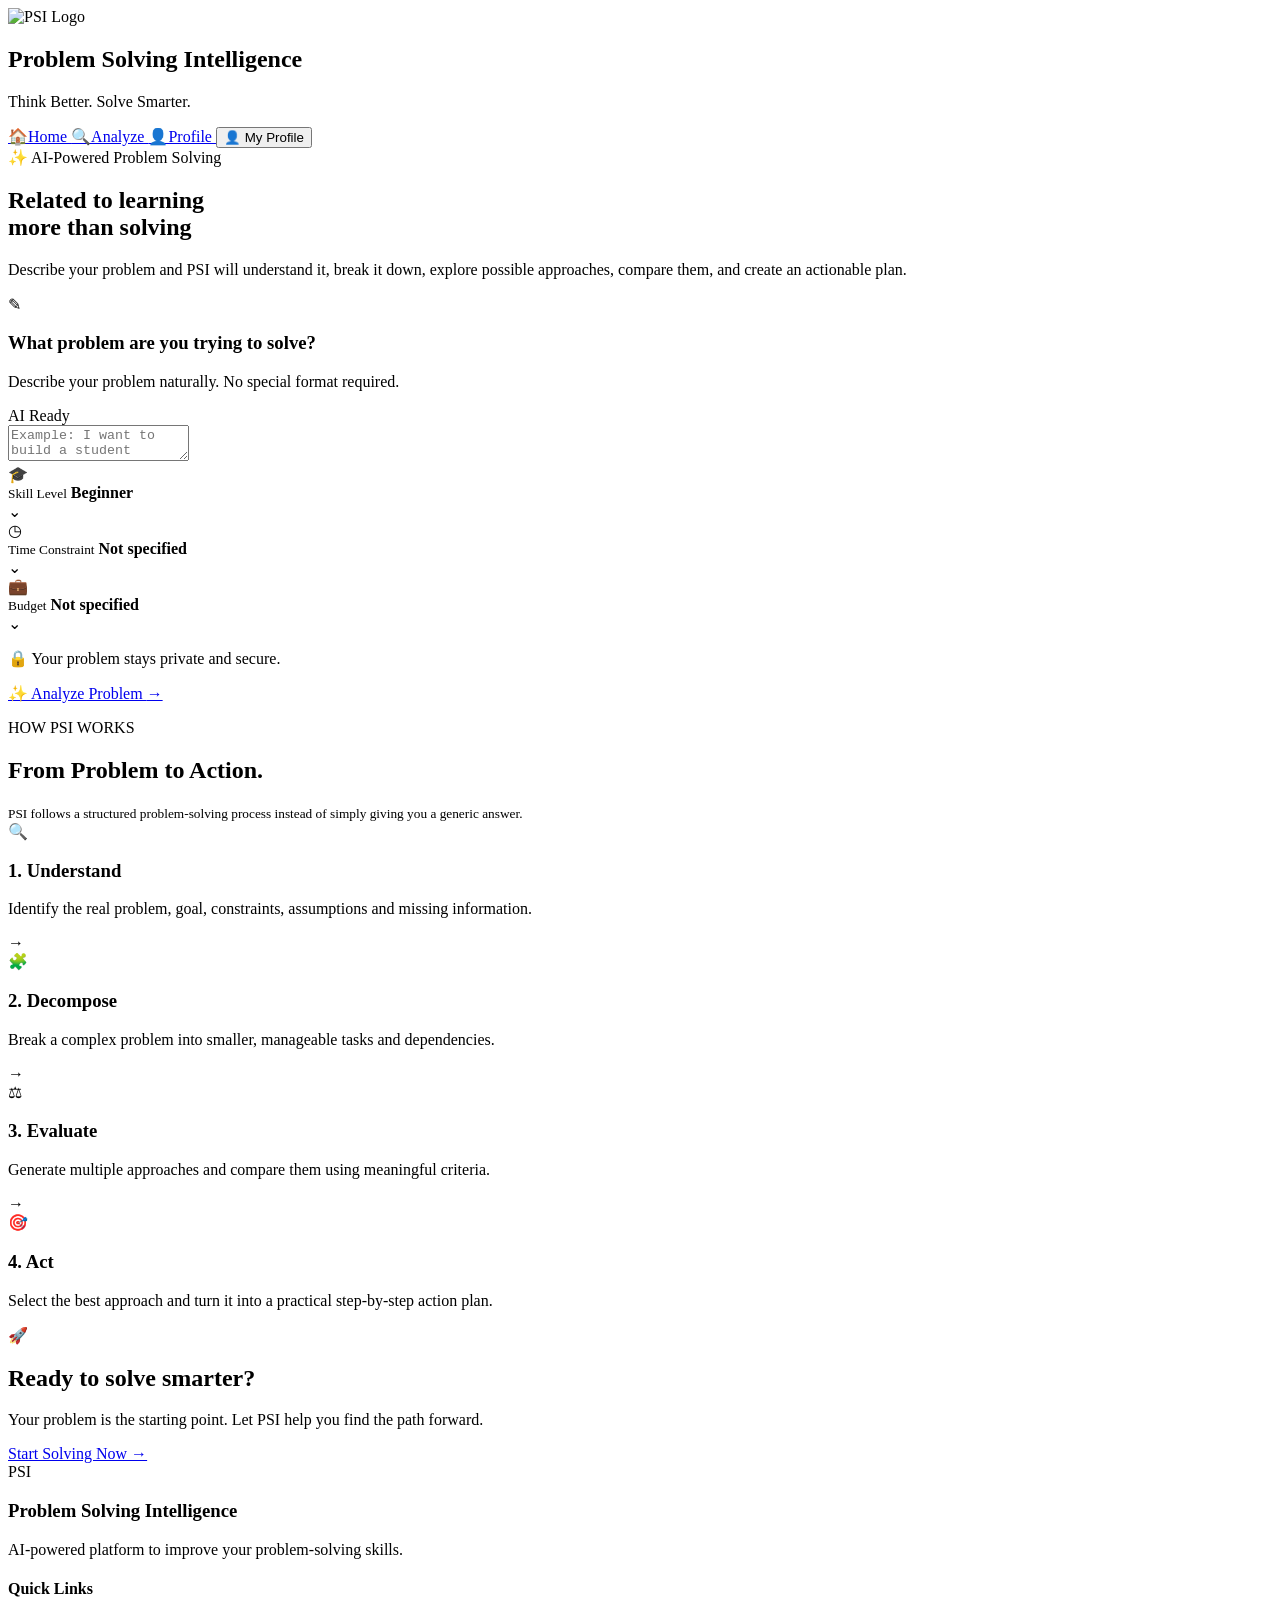
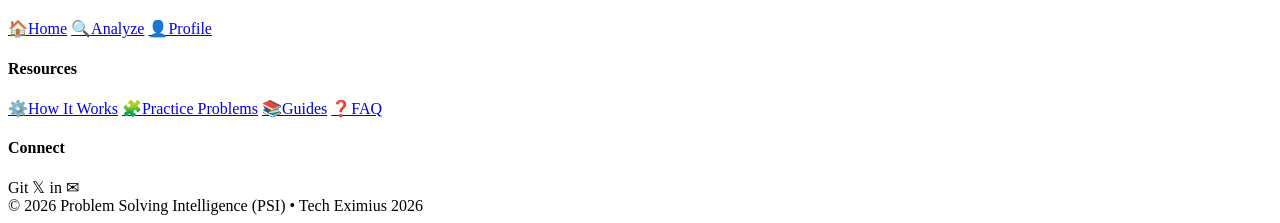
==== frontend/index.html @ 5d8f309d "Add frontend" ====
<!DOCTYPE html>
<html lang="en">

<head>
    <meta charset="UTF-8">
    <meta name="viewport" content="width=device-width, initial-scale=1.0">

    <title>Problem Solving Intelligence</title>

    <link rel="stylesheet" href="/static/css/style.css">
    <link rel="icon" type="image/png" href="/static/assets/icons/PSI-LOGO-MAIN.png">
</head>

<body>
    

    <!-- ================= NAVBAR ================= -->

    <header class="navbar">

        <div class="brand">

            <div class="logo">
            <img src="/static/assets/icons/PSI-LOGO-MAIN.png" alt="PSI Logo">
            </div>

            <div class="brand-text">
                <h2>Problem Solving Intelligence</h2>
                <p>Think Better. Solve Smarter.</p>
            </div>

        </div>


        <nav class="nav-links">

            <a href="/" class="active">
                🏠Home
            </a>

            <a href="/analyze">
                🔍Analyze
            </a>

            <a href="/profile">
                👤Profile
            </a>

            <button class="profile-btn">
                👤 My Profile
            </button>

        </nav>

    </header>


    <!-- ================= HERO SECTION ================= -->

    <main>

        <section class="hero">

            <div class="hero-content">

                <div class="badge">
                    ✨ AI-Powered Problem Solving
                </div>

                <h1>
                    Related to learning 
                    <br>
                     more<span> than solving</span>
                </h1>

                <p class="hero-description">
                    Describe your problem and PSI will understand it,
                    break it down, explore possible approaches,
                    compare them, and create an actionable plan.
                </p>

            </div>


            <!-- Problem Input Card -->

            <div class="problem-card">

                <div class="problem-header">

                    <div class="problem-title">

                        <div class="problem-icon">
                            ✎
                        </div>

                        <div>
                            <h3>
                                What problem are you trying to solve?
                            </h3>

                            <p>
                                Describe your problem naturally.
                                No special format required.
                            </p>
                        </div>

                    </div>


                    <div class="ai-ready">
                        <span></span>
                        AI Ready
                    </div>

                </div>


                <textarea
                    placeholder="Example: I want to build a student attendance system for my college.
I have limited time and only know Python..."
                ></textarea>


                <!-- Options -->

                <div class="options">

                    <div class="option-box">

                        <div class="option-icon">
                            🎓
                        </div>

                        <div>
                            <small>Skill Level</small>
                            <strong>Beginner</strong>
                        </div>

                        <span class="arrow">⌄</span>

                    </div>


                    <div class="option-box">

                        <div class="option-icon">
                            ◷
                        </div>

                        <div>
                            <small>Time Constraint</small>
                            <strong>Not specified</strong>
                        </div>

                        <span class="arrow">⌄</span>

                    </div>


                    <div class="option-box">

                        <div class="option-icon">
                            💼
                        </div>

                        <div>
                            <small>Budget</small>
                            <strong>Not specified</strong>
                        </div>

                        <span class="arrow">⌄</span>

                    </div>

                </div>


                <!-- Bottom of Card -->

                <div class="problem-footer">

                    <p>
                        🔒 Your problem stays private and secure.
                    </p>

                    <a href="/analyze" class="analyze-btn">
                        ✨ Analyze Problem
                        <span>→</span>
                    </a>

                </div>

            </div>

        </section>


        <!-- ================= HOW PSI WORKS ================= -->

        <section class="how-it-works">

            <div class="section-heading">

                <p>HOW PSI WORKS</p>

                <h2>
                    From Problem to <span>Action.</span>
                </h2>

                <small>
                    PSI follows a structured problem-solving process
                    instead of simply giving you a generic answer.
                </small>

            </div>


            <div class="steps">

                <!-- Step 1 -->

                <div class="step-card">

                    <div class="step-icon purple">
                        🔍
                    </div>

                    <div>
                        <h3>1. Understand</h3>

                        <p>
                            Identify the real problem, goal,
                            constraints, assumptions and missing information.
                        </p>
                    </div>

                </div>


                <div class="arrow-line">
                    →
                </div>


                <!-- Step 2 -->

                <div class="step-card">

                    <div class="step-icon green">
                        🧩
                    </div>

                    <div>
                        <h3>2. Decompose</h3>

                        <p>
                            Break a complex problem into smaller,
                            manageable tasks and dependencies.
                        </p>
                    </div>

                </div>


                <div class="arrow-line">
                    →
                </div>


                <!-- Step 3 -->

                <div class="step-card">

                    <div class="step-icon yellow">
                        ⚖
                    </div>

                    <div>
                        <h3>3. Evaluate</h3>

                        <p>
                            Generate multiple approaches and compare
                            them using meaningful criteria.
                        </p>
                    </div>

                </div>


                <div class="arrow-line">
                    →
                </div>


                <!-- Step 4 -->

                <div class="step-card">

                    <div class="step-icon blue">
                        🎯
                    </div>

                    <div>
                        <h3>4. Act</h3>

                        <p>
                            Select the best approach and turn it into
                            a practical step-by-step action plan.
                        </p>
                    </div>

                </div>

            </div>

        </section>


        <!-- ================= CTA ================= -->

        <section class="cta">

            <div class="rocket">
                🚀
            </div>

            <div>

                <h2>
                    Ready to solve smarter?
                </h2>

                <p>
                    Your problem is the starting point.
                    Let PSI help you find the path forward.
                </p>

            </div>


            <a href="/analyze" class="cta-btn">
                Start Solving Now
                →
            </a>

        </section>

    </main>


    <!-- ================= FOOTER ================= -->

    <footer>

        <div class="footer-brand">

            <div class="footer-logo">
                PSI
            </div>

            <div>
                <h3>Problem Solving Intelligence</h3>

                <p>
                    AI-powered platform to improve your
                    problem-solving skills.
                </p>
            </div>

        </div>


        <div class="footer-links">

            <div>
                <h4>Quick Links</h4>

                <a href="/">🏠Home</a>
                <a href="/analyze">🔍Analyze</a>
                <a href="/profile">👤Profile</a>
            </div>


            <div>
                <h4>Resources</h4>

                <a href="#">⚙️How It Works</a>
                <a href="#">🧩Practice Problems</a>
                <a href="#">📚Guides</a>
                <a href="#">❓FAQ</a>
            </div>


            <div>
                <h4>Connect</h4>

                <div class="social-icons">
                    <span>Git</span>
                    <span>𝕏</span>
                    <span>in</span>
                    <span>✉</span>
                </div>
            </div>

        </div>


        <div class="copyright">

            © 2026 Problem Solving Intelligence (PSI)
            • Tech Eximius 2026

        </div>

    </footer>


    <!-- JavaScript -->

    <script src="/static/js/main.js"></script>

</body>

</html>
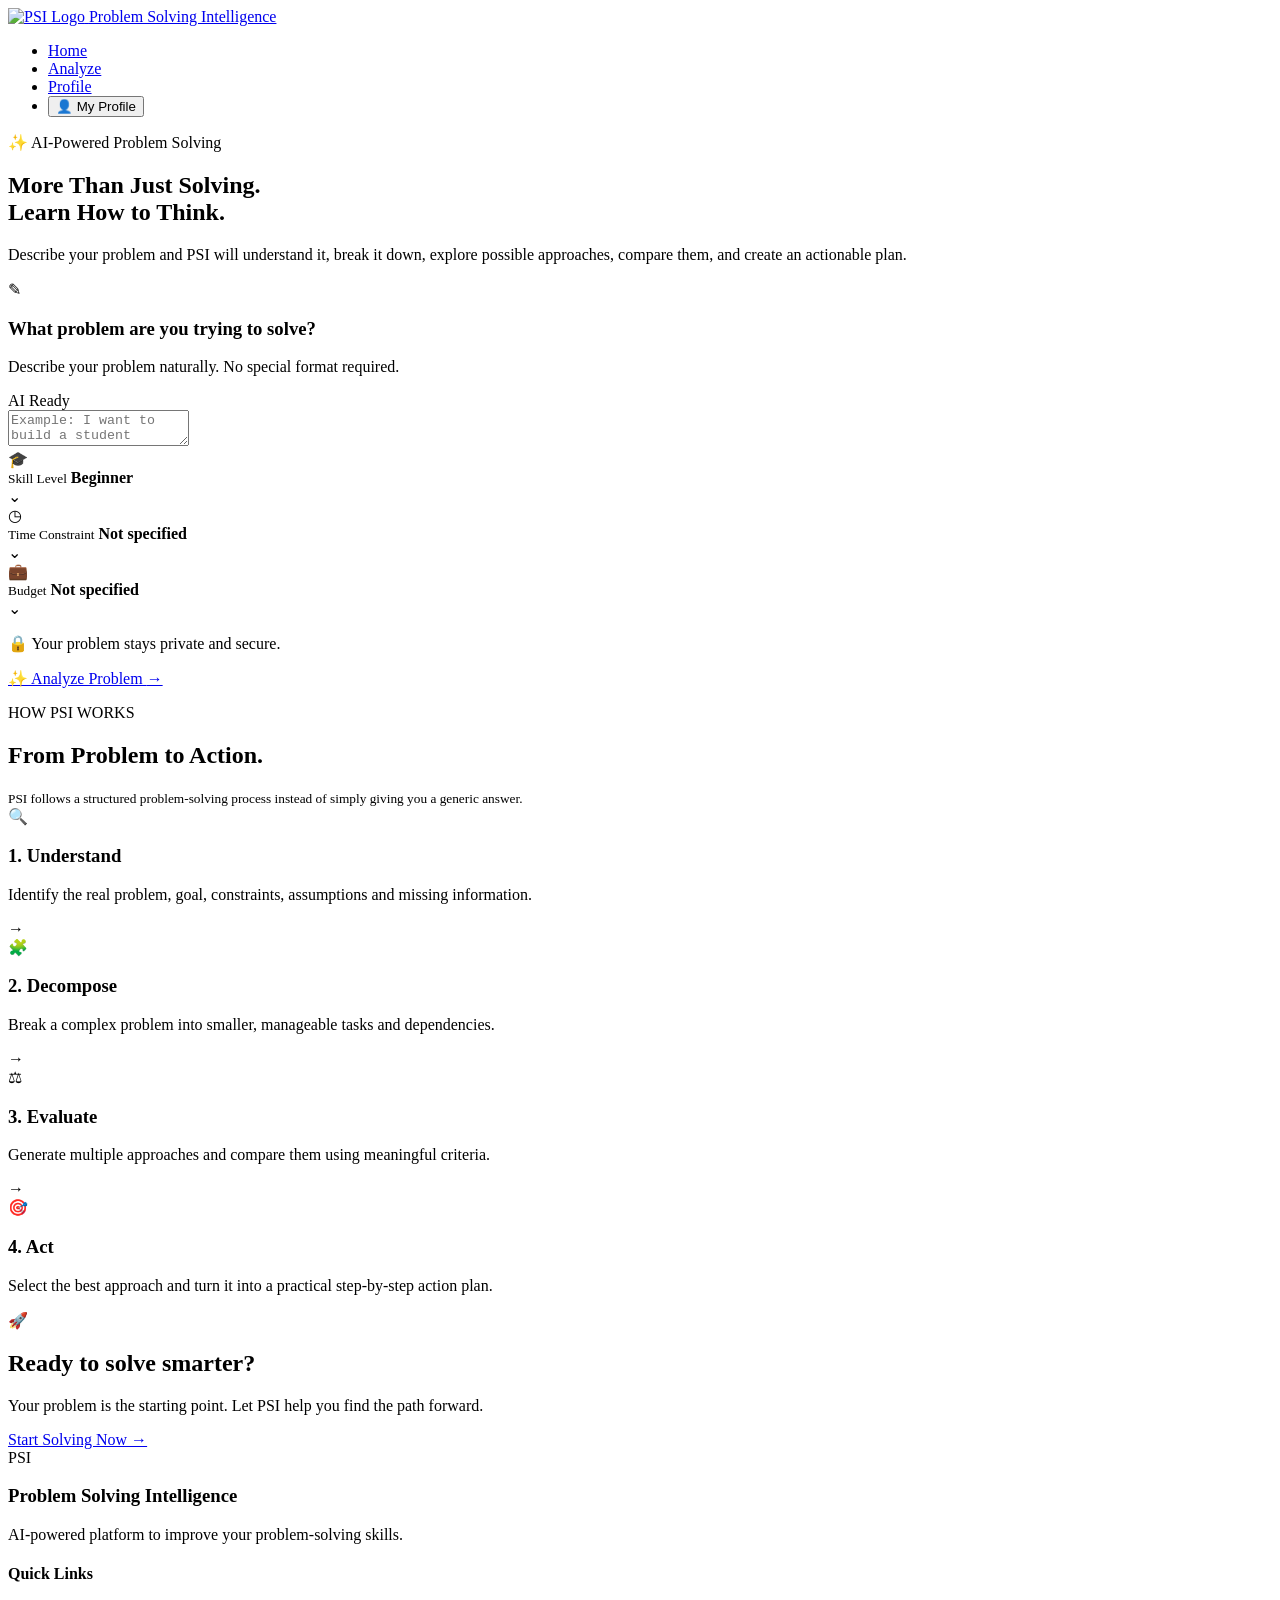
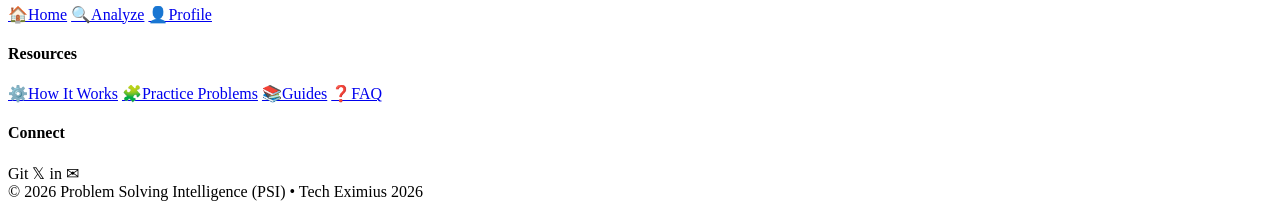
==== commit 150b49e7: "Fix and unify navbar" ====
--- a/frontend/index.html
+++ b/frontend/index.html
@@ -5,54 +5,69 @@
     <meta charset="UTF-8">
     <meta name="viewport" content="width=device-width, initial-scale=1.0">
 
-    <title>Problem Solving Intelligence</title>
+    <title>PSI — Problem Solving Intelligence</title>
 
     <link rel="stylesheet" href="/static/css/style.css">
-    <link rel="icon" type="image/png" href="/static/assets/icons/PSI-LOGO-MAIN.png">
+    <link rel="icon" type="image/png" href="/static/assets/icons/PSI-ICON.png">
 </head>
 
 <body>
-    
+
 
     <!-- ================= NAVBAR ================= -->
 
-    <header class="navbar">
-
-        <div class="brand">
-
+    <nav class="navbar">
+
+        <!-- <a href="/" class="brand">
             <div class="logo">
-            <img src="/static/assets/icons/PSI-LOGO-MAIN.png" alt="PSI Logo">
+                
             </div>
 
             <div class="brand-text">
-                <h2>Problem Solving Intelligence</h2>
-                <p>Think Better. Solve Smarter.</p>
-            </div>
-
+                <span>
+                    Problem Solving Intelligence
+                </span>
+            </div>
+        </a> -->
+        <a href="/" class="nav-left">
+            <img src="/static/assets/icons/PSI-LOGO-MAIN.png" alt="PSI Logo" class="logo">
+            <span>Problem Solving Intelligence</span>
+        </a>
+
+
+        <div class="nav-right">
+            <ul class="nav-opt">
+                <li>
+
+                    <a href="/" class="nav-links">
+                        Home
+                    </a>
+                </li>
+                <li>
+
+                    <a href="/analyze" class="nav-links">
+                        Analyze
+                    </a>
+                </li>
+                <li>
+
+
+                    <a href="/profile" class="nav-links">
+                        Profile
+                    </a>
+                </li>
+                <li>
+
+
+                    <button class="profile-btn">
+                        👤 My Profile
+                    </button>
+
+                </li>
+            </ul>
         </div>
 
-
-        <nav class="nav-links">
-
-            <a href="/" class="active">
-                🏠Home
-            </a>
-
-            <a href="/analyze">
-                🔍Analyze
-            </a>
-
-            <a href="/profile">
-                👤Profile
-            </a>
-
-            <button class="profile-btn">
-                👤 My Profile
-            </button>
-
-        </nav>
-
-    </header>
+    </nav>
 
 
     <!-- ================= HERO SECTION ================= -->
@@ -68,9 +83,8 @@
                 </div>
 
                 <h1>
-                    Related to learning 
-                    <br>
-                     more<span> than solving</span>
+                    More Than Just Solving.
+                    <BR>Learn How to <SPAN> Think.</SPAN>
                 </h1>
 
                 <p class="hero-description">
@@ -116,10 +130,8 @@
                 </div>
 
 
-                <textarea
-                    placeholder="Example: I want to build a student attendance system for my college.
-I have limited time and only know Python..."
-                ></textarea>
+                <textarea placeholder="Example: I want to build a student attendance system for my college.
+I have limited time and only know Python..."></textarea>
 
 
                 <!-- Options -->
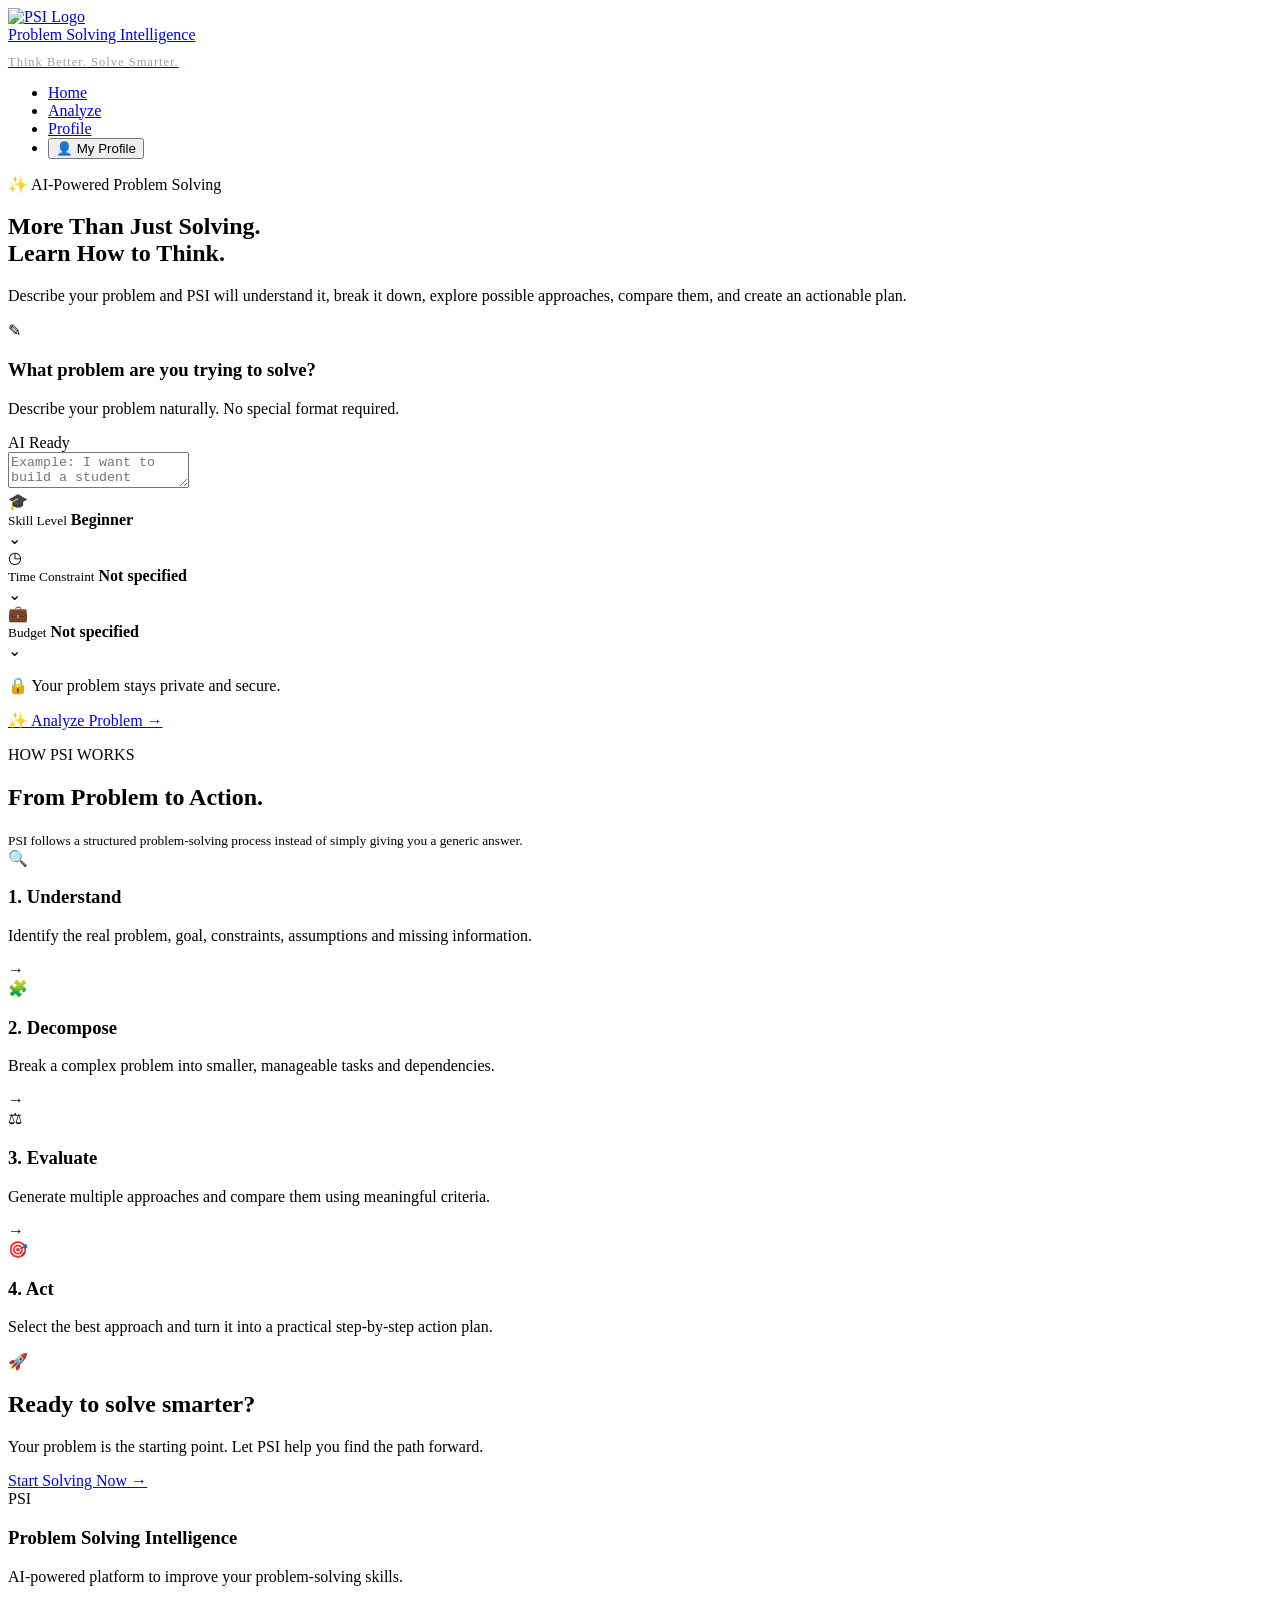
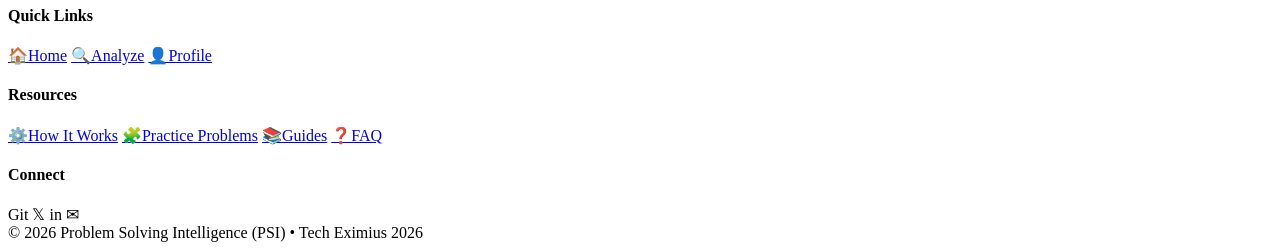
==== commit c10825bb: "refined Navbar" ====
--- a/frontend/index.html
+++ b/frontend/index.html
@@ -18,20 +18,14 @@
 
     <nav class="navbar">
 
-        <!-- <a href="/" class="brand">
-            <div class="logo">
-                
-            </div>
-
-            <div class="brand-text">
-                <span>
-                    Problem Solving Intelligence
-                </span>
-            </div>
-        </a> -->
         <a href="/" class="nav-left">
             <img src="/static/assets/icons/PSI-LOGO-MAIN.png" alt="PSI Logo" class="logo">
-            <span>Problem Solving Intelligence</span>
+            <div>
+                <span>Problem Solving Intelligence</span>
+                <p style="font-size: 12.5px;letter-spacing: 1px; font-weight: normal; line-height: 11px; color: rgb(159, 159, 159);">
+                    Think Better. Solve Smarter.
+                </p>
+            </div>
         </a>
 
 
@@ -39,7 +33,7 @@
             <ul class="nav-opt">
                 <li>
 
-                    <a href="/" class="nav-links">
+                    <a href="/" class="nav-links-active nav-links">
                         Home
                     </a>
                 </li>
@@ -68,6 +62,7 @@
         </div>
 
     </nav>
+    
 
 
     <!-- ================= HERO SECTION ================= -->
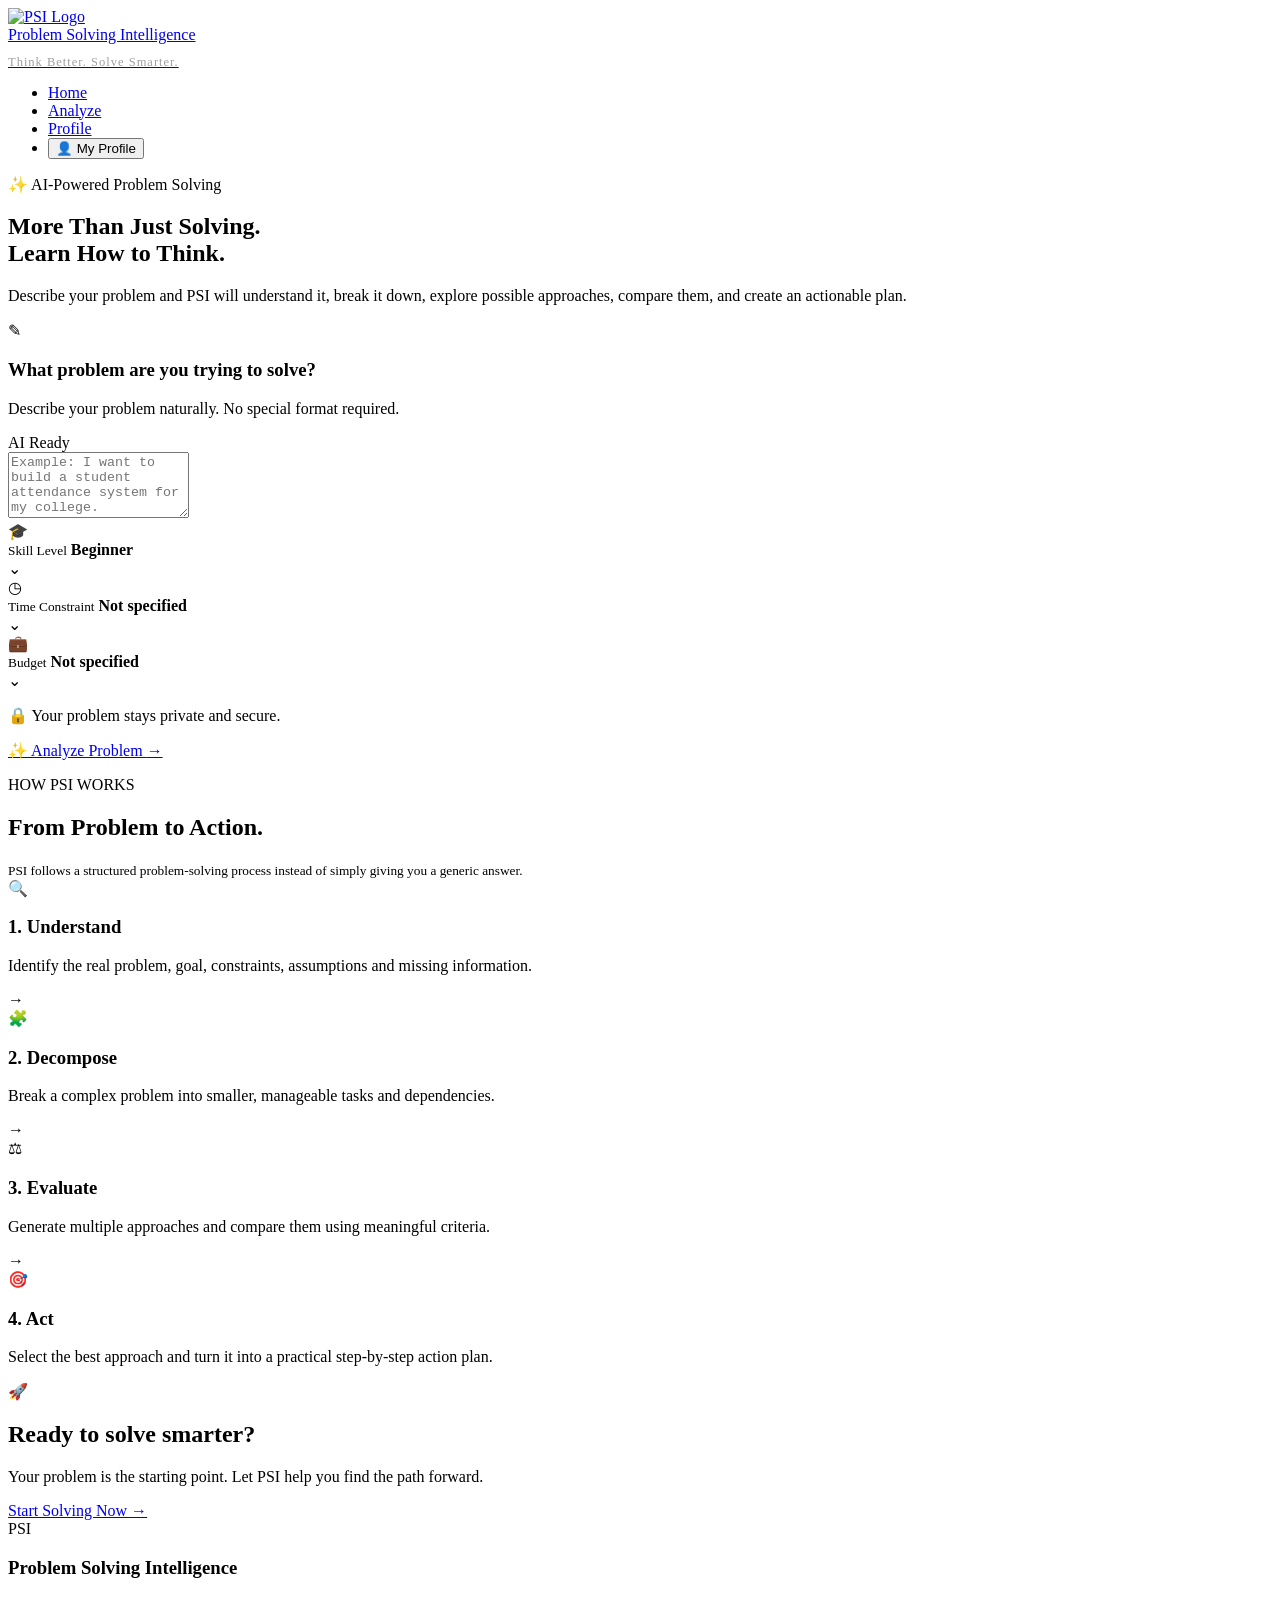
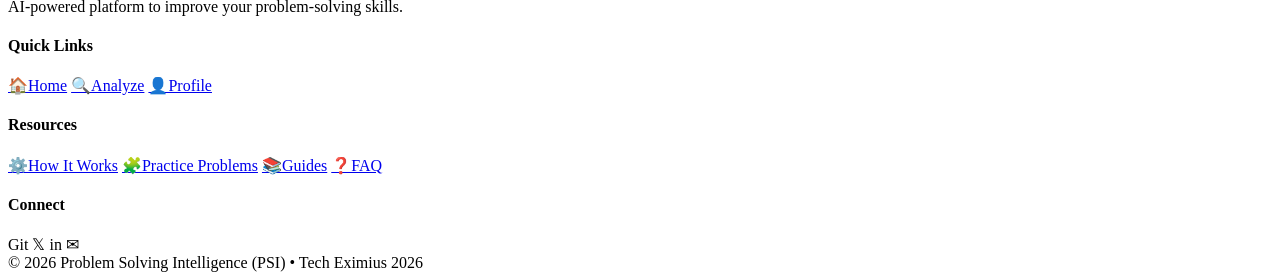
==== commit c6496bf0: "minor fixes - still working on it.." ====
--- a/frontend/index.html
+++ b/frontend/index.html
@@ -22,7 +22,8 @@
             <img src="/static/assets/icons/PSI-LOGO-MAIN.png" alt="PSI Logo" class="logo">
             <div>
                 <span>Problem Solving Intelligence</span>
-                <p style="font-size: 12.5px;letter-spacing: 1px; font-weight: normal; line-height: 11px; color: rgb(159, 159, 159);">
+                <p
+                    style="font-size: 12.5px;letter-spacing: 1px; font-weight: normal; line-height: 11px; color: rgb(159, 159, 159);">
                     Think Better. Solve Smarter.
                 </p>
             </div>
@@ -62,7 +63,7 @@
         </div>
 
     </nav>
-    
+
 
 
     <!-- ================= HERO SECTION ================= -->
@@ -126,7 +127,7 @@
 
 
                 <textarea placeholder="Example: I want to build a student attendance system for my college.
-I have limited time and only know Python..."></textarea>
+I have limited time and only know Python..." class="problem-input" rows="4"></textarea>
 
 
                 <!-- Options -->
@@ -376,7 +377,6 @@
             </div>
 
         </div>
-
 
         <div class="footer-links">
 
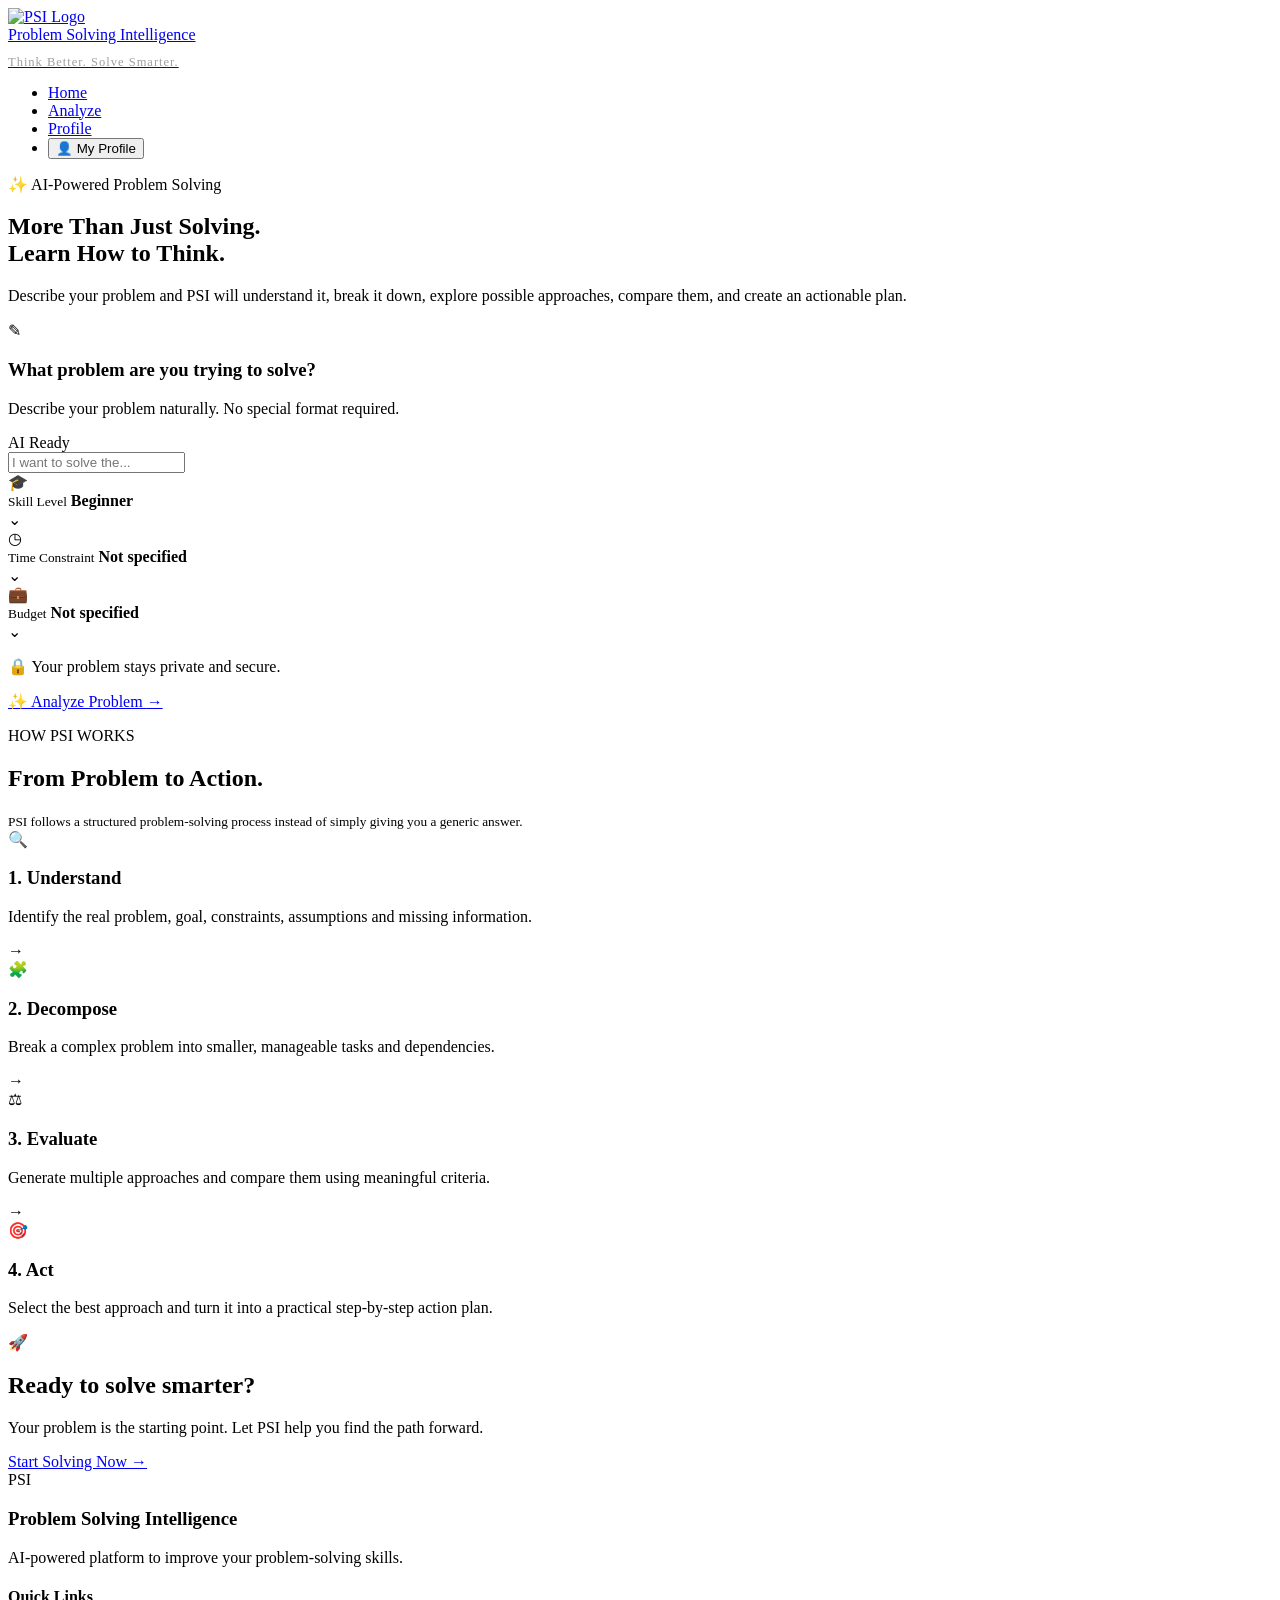
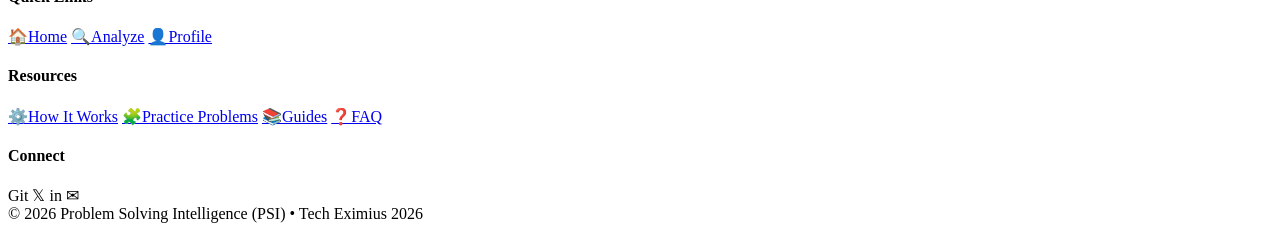
==== commit d9fe8848: "Modify Hero" ====
--- a/frontend/index.html
+++ b/frontend/index.html
@@ -8,6 +8,7 @@
     <title>PSI — Problem Solving Intelligence</title>
 
     <link rel="stylesheet" href="/static/css/style.css">
+     <!-- <link rel="stylesheet" href="/frontend/css/style.css"> -->
     <link rel="icon" type="image/png" href="/static/assets/icons/PSI-ICON.png">
 </head>
 
@@ -126,8 +127,9 @@
                 </div>
 
 
-                <textarea placeholder="Example: I want to build a student attendance system for my college.
-I have limited time and only know Python..." class="problem-input" rows="4"></textarea>
+                <!-- <input placeholder="Example: I want to build a student attendance system for my college. I have limited time and only know Python..." class="problem-input"></input> -->
+                <input 
+                type="text" class="promptInput" name="problem-input" id="prompt" placeholder="I want to solve the...">
 
 
                 <!-- Options -->
--- a/frontend/css/style.css
+++ b/frontend/css/style.css
@@ -0,0 +1,763 @@
+/* Main html formation */
+
+* {
+    margin: 0;
+    padding: 0;
+    box-sizing: border-box;
+}
+
+html {
+    scroll-behavior: smooth;
+    scrollbar-width: none;
+}
+
+body {
+    overflow-y: scroll;
+    
+    font-family: Arial, Helvetica, sans-serif;
+
+    background: #050914;
+
+    color: #ffffff;
+
+    line-height: 1.5;
+}
+
+body::-webkit-scrollbar {
+    display: none; /* Chrome, Edge, Safari */
+}
+
+ul {
+    list-style: none;
+    padding: 0;
+    margin: 0;
+}
+
+
+::selection {
+    background: #584cfb;
+    color: #010E1D;
+}
+
+
+/* -- # ----- NAVBAR --------------------------------------------- */
+
+.navbar {
+    height: 72px;
+    width: 100%;
+
+    padding: 18px 6%;
+
+    display: flex;
+    position: fixed;
+    justify-content: space-between;
+    align-items: center;
+    
+    background: rgba(8, 13, 29, 0.75);
+    backdrop-filter: blur(18px);
+    -webkit-backdrop-filter: blur(12px);
+    border-bottom: 1px solid rgba(139, 124, 255, 0.15);
+
+    z-index: 1000;
+
+}
+
+/* Navbar Parts  */
+
+.nav-left {
+    display: flex;
+    align-items: center;
+    gap: 0.5rem;
+    text-decoration: none;
+    color: #FCFCFC;
+
+    font-size: 1.25rem;
+    line-height: 1.75rem;
+    font-weight: 600;
+    letter-spacing: -0.025em;
+}
+
+.nav-right {
+    display: flex;
+    align-items: center;
+    gap: 2.25rem;
+}
+
+.nav-left:hover {
+    color: white;
+}
+
+.logo {
+    width: 46px;
+    height: 46px;
+    min-width: 48px;
+    overflow: hidden;
+    display: flex;
+    align-items: center;
+    justify-content: center;
+    object-fit: contain;
+    border-radius: 12px;
+    flex-shrink: 0;
+}
+
+/* Navigation links */
+
+.nav-opt {
+    display: flex;
+    gap: 3rem;
+    align-items: center;
+}
+
+.nav-links {
+    position: relative;
+
+    color: #aeb7cc;
+    text-decoration: none;
+
+    font-size: 14px;
+    font-weight: 600;
+
+    padding: 8px 4px;
+
+    transition: color 0.2s ease;
+}
+
+/* Gradient underline */
+.nav-links::after {
+    content: "";
+
+    position: absolute;
+    left: 50%;
+    bottom: 0;
+
+    width: 0;
+    height: 2px;
+
+    background: linear-gradient(
+        90deg,
+        #8b7cff,
+        #b999fe,
+        #7ceeff
+    );
+
+    border-radius: 10px;
+
+    transform: translateX(-50%);
+    transition: width 0.25s ease;
+}
+
+/* Hover */
+.nav-links:hover {
+    color: #ffffff;
+}
+
+.nav-links:hover::after {
+    width: 100%;
+}
+
+/* Active */
+.nav-links-active {
+    color: #ffffff;
+}
+
+.nav-links-active::after {
+    width: 100%;
+}
+
+/* Profile button */
+
+.profile-btn {
+    padding: 11px 20px;
+
+    background: transparent;
+
+    color: white;
+
+    border: 1px solid #28344e;
+
+    border-radius: 10px;
+
+    cursor: pointer;
+}
+
+.profile-btn:hover {
+    border-color: #6655ff;
+    background: #121832;
+}
+
+/* -- # ----- HERO SECTION --------------------------------------------- */
+
+.hero {
+    padding:80px;
+
+    min-height: 650px;
+
+    background:
+        radial-gradient(circle at 70% 20%,
+            rgba(80, 55, 255, 0.16),
+            transparent 35%),
+        #050914;
+}
+
+
+/* Hero content */
+
+.hero-content{
+    padding: 110px 0px 40px 0px;
+    /* max-width: 850px; */
+    margin: auto;
+    text-align: center;
+}
+
+
+/* Badge */
+
+.badge {
+    display: inline-block;
+    padding: 9px 18px;
+
+    border-radius: 30px;
+
+    background: rgba(103, 76, 255, 0.15);
+    color: #a78bfa;
+
+    font-size: 13px;
+    margin-bottom: 20px;
+}
+
+
+/* Main heading */
+
+.hero h1 {
+    font-size: 55px;
+    line-height: 1.15;
+    margin-bottom: 20px;
+}
+
+.hero h1 span {
+    background: linear-gradient(90deg,
+            #2f80ff,
+            #8b3dff);
+
+    -webkit-background-clip: text;
+
+    -webkit-text-fill-color: transparent;
+}
+
+
+/* Description */
+
+.hero-description {
+    max-width: 760px;
+    margin: auto;
+
+    color: #9da8bd;
+
+    font-size: 17px;
+}
+
+
+
+/* -- # ----- PROBLEM CARD --------------------------------------------- */
+
+.problem-input{
+    min-width: 45px;
+    color: red;
+}
+
+.problem-card {
+    max-width: 1050px;
+    margin: 45px auto 0;
+    padding: 25px;
+
+    background: #0b1222;
+    border: 1px solid #26324d;
+    border-radius: 15px;
+    box-shadow:
+        0 20px 60px rgba(0, 0, 0, 0.35);
+}
+
+
+/* Header */
+
+.problem-header {
+    display: flex;
+    justify-content: space-between;
+    align-items: center;
+    margin-bottom: 20px;
+}
+
+.problem-title {
+    display: flex;
+    gap: 15px;
+    align-items: center;
+}
+
+.problem-icon {
+    width: 42px;
+    height: 42px;
+    display: flex;
+    justify-content: center;
+    align-items: center;
+    border-radius: 10px;
+
+    background: rgba(112, 72, 255, 0.15);
+    color: #8b6cff;
+    font-size: 22px;
+}
+
+.problem-title h3 {
+    font-size: 16px;
+}
+
+.problem-title p {
+    color: #7e899f;
+
+    font-size: 13px;
+}
+
+
+/* AI Ready */
+
+.ai-ready {
+    padding: 8px 15px;
+    border-radius: 20px;
+    background: rgba(34, 197, 94, 0.08);
+    color: #55d987;
+    font-size: 12px;
+}
+
+.ai-ready span {
+    display: inline-block;
+    width: 7px;
+    height: 7px;
+    background: #22c55e;
+    border-radius: 50%;
+    margin-right: 5px;
+}
+
+
+/* Textarea */
+
+.promptInput {
+    width: 100%;
+    text-align: start;
+    /* min-height: 44px; */
+    /* max-height: 200px; */
+    min-height: 44px;
+    max-height: 200px;
+
+    /* resize: none; */
+    /* overflow-y: auto; */
+
+    padding: 12px 16px;
+    box-sizing: border-box;
+
+    font-family: monospace;
+    font-size: 16px;
+    line-height: 1.5;
+
+    caret-color: #8460f8;
+
+    /* border: 1px solid #ddd; */
+    border-radius: 8px;
+
+    outline: none;
+}
+
+input {
+    width: 100%;
+    resize: vertical;
+    padding: 18px;
+    background: #080e1b;
+    color: white;
+    border: 1px solid #293650;
+    outline: none;
+    font-size: 14px;
+}
+
+.promptInput:focus {
+    border-color: #765cff;
+}
+
+/* ==============================
+   OPTIONS
+================================ */
+
+.options {
+    display: grid;
+    grid-template-columns:
+        repeat(3, 1fr);
+    gap: 15px;
+    margin-top: 18px;
+}
+
+.option-box {
+    display: flex;
+    align-items: center;
+    gap: 12px;
+    padding: 15px;
+    border: 1px solid #293650;
+    border-radius: 10px;
+    background: #080e1b;
+}
+
+.option-icon {
+    font-size: 20px;
+}
+
+.option-box small {
+    display: block;
+    color: #778299;
+    font-size: 11px;
+}
+
+.option-box strong {
+    font-size: 13px;
+}
+
+.arrow {
+    margin-left: auto;
+    color: #8d97aa;
+}
+
+
+/* ==============================
+   PROBLEM FOOTER
+================================ */
+
+.problem-footer {
+    display: flex;
+    justify-content: space-between;
+    align-items: center;
+    margin-top: 20px;
+}
+
+.problem-footer p {
+    color: #778299;
+    font-size: 12px;
+}
+
+
+/* Analyze button */
+
+.analyze-btn {
+    display: inline-flex;
+    align-items: center;
+    gap: 20px;
+    padding: 13px 25px;
+    background:
+        linear-gradient(90deg,
+            #315cff,
+            #7b2cff);
+    color: white;
+    text-decoration: none;
+    border-radius: 9px;
+    font-weight: bold;
+    font-size: 14px;
+}
+
+
+/* ==============================
+   HOW IT WORKS
+================================ */
+
+.how-it-works {
+    padding: 80px 7%;
+    background: #070c18;
+}
+
+.section-heading {
+    text-align: center;
+    margin-bottom: 45px;
+}
+
+.section-heading>p {
+    color: #8b6cff;
+    font-size: 12px;
+    font-weight: bold;
+    letter-spacing: 2px;
+}
+
+.section-heading h2 {
+    font-size: 32px;
+    margin: 8px 0;
+}
+
+.section-heading h2 span {
+    color: #7164ff;
+}
+
+.section-heading small {
+    color: #7e899f;
+}
+
+
+/* Steps */
+
+.steps {
+    max-width: 1250px;
+    margin: auto;
+    display: flex;
+    align-items: center;
+    justify-content: center;
+    gap: 12px;
+}
+
+.step-card {
+    flex: 1;
+    min-height: 150px;
+    display: flex;
+    gap: 15px;
+    padding: 20px;
+    border: 1px solid #27334b;
+    border-radius: 12px;
+    background: #0b1221;
+}
+
+.step-icon {
+    min-width: 50px;
+    height: 50px;
+    display: flex;
+    align-items: center;
+    justify-content: center;
+    border-radius: 10px;
+    font-size: 23px;
+}
+
+.purple {
+    background: rgba(139, 92, 246, 0.15);
+}
+
+.green {
+    background: rgba(34, 197, 94, 0.12);
+}
+
+.yellow {
+    background: rgba(234, 179, 8, 0.12);
+}
+
+.blue {
+    background: rgba(59, 130, 246, 0.15);
+}
+
+.step-card h3 {
+    font-size: 14px;
+    margin-bottom: 8px;
+}
+
+.step-card p {
+    color: #7f8aa0;
+    font-size: 12px;
+}
+
+.arrow-line {
+    color: #645aff;
+    font-size: 24px;
+}
+
+
+/* ==============================
+   CTA
+================================ */
+
+.cta {
+    max-width: 1250px;
+    margin: 0 auto 60px;
+    padding: 25px 35px;
+    display: flex;
+    align-items: center;
+    gap: 25px;
+    border: 1px solid #4038a0;
+    border-radius: 12px;
+    background:
+        linear-gradient(100deg,
+            #21186d,
+            #16113f);
+}
+
+.rocket {
+    font-size: 45px;
+}
+
+.cta div:nth-child(2) {
+    flex: 1;
+}
+
+.cta h2 {
+    font-size: 21px;
+}
+
+.cta p {
+    color: #a3a9c1;
+    font-size: 13px;
+}
+
+.cta-btn {
+    padding: 13px 25px;
+    background:
+        linear-gradient(90deg,
+            #315cff,
+            #7b2cff);
+    color: white;
+    text-decoration: none;
+    border-radius: 8px;
+    font-size: 13px;
+    font-weight: bold;
+}
+
+
+/* ==============================
+   FOOTER
+================================ */
+
+footer {
+    padding: 45px 8% 20px;
+    background: #040711;
+    border-top: 1px solid #1c2740;
+}
+
+.footer-brand {
+    display: flex;
+    gap: 15px;
+    align-items: center;
+}
+
+.footer-logo {
+    width: 45px;
+    height: 45px;
+    display: flex;
+    align-items: center;
+    justify-content: center;
+    border-radius: 10px;
+    background: linear-gradient(135deg,
+            #315cff,
+            #7b2cff);
+    font-weight: bold;
+}
+
+.footer-brand h3 {
+    font-size: 15px;
+}
+
+.footer-brand p {
+    color: #707b92;
+    font-size: 12px;
+}
+
+.footer-links {
+    display: flex;
+    justify-content: flex-end;
+    gap: 100px;
+    margin-top: -40px;
+}
+
+.footer-links h4 {
+    margin-bottom: 10px;
+}
+
+.footer-links a {
+    display: block;
+    color: #7e899f;
+    text-decoration: none;
+    font-size: 13px;
+    margin-bottom: 5px;
+}
+
+.social-icons {
+    display: flex;
+    gap: 10px;
+}
+
+.social-icons span {
+    width: 35px;
+    height: 35px;
+    display: flex;
+    justify-content: center;
+    align-items: center;
+    border-radius: 50%;
+    background: #111a2d;
+    color: #b5bfd3;
+    font-size: 11px;
+}
+
+.copyright {
+    text-align: center;
+    margin-top: 40px;
+    padding-top: 20px;
+    border-top: 1px solid #182238;
+    color: #626d83;
+    font-size: 12px;
+}
+
+
+/* ==============================
+   RESPONSIVE
+================================ */
+
+@media (max-width: 900px) {
+
+    .nav-links {
+        gap: 15px;
+    }
+
+    .hero h1 {
+        font-size: 42px;
+    }
+
+    .options {
+        grid-template-columns: 1fr;
+    }
+
+    .steps {
+        flex-direction: column;
+    }
+
+    .arrow-line {
+        transform: rotate(90deg);
+    }
+
+    .step-card {
+        width: 100%;
+    }
+
+    .footer-links {
+        margin-top: 30px;
+        justify-content: flex-start;
+        gap: 50px;
+    }
+}
+
+
+@media (max-width: 600px) {
+
+    .navbar {
+        flex-direction: column;
+        gap: 20px;
+    }
+
+    .nav-links {
+        flex-wrap: wrap;
+        justify-content: center;
+    }
+
+    .hero {
+        padding: 50px 20px;
+    }
+
+    .hero h1 {
+        font-size: 35px;
+    }
+
+    .problem-footer {
+        flex-direction: column;
+        gap: 15px;
+        align-items: flex-start;
+    }
+
+    .cta {
+        margin: 30px 20px;
+        flex-direction: column;
+        align-items: flex-start;
+    }
+}
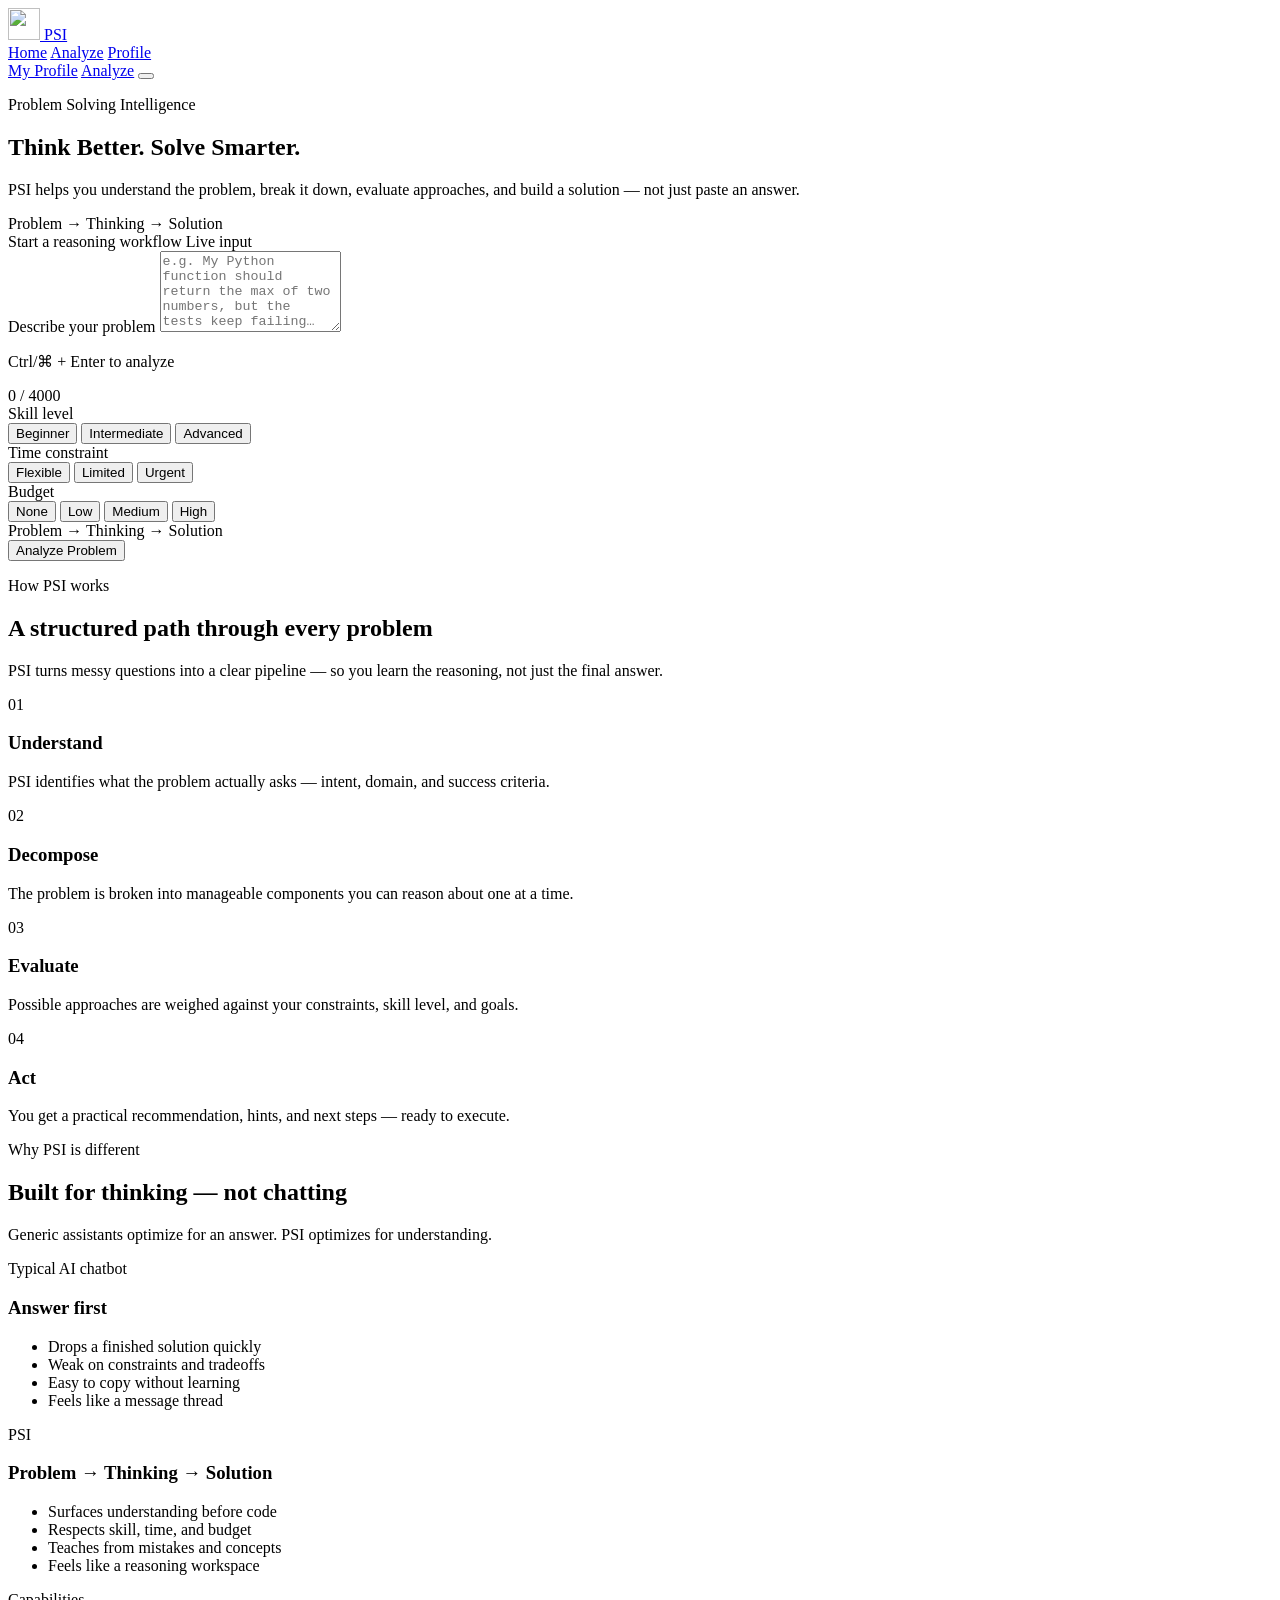
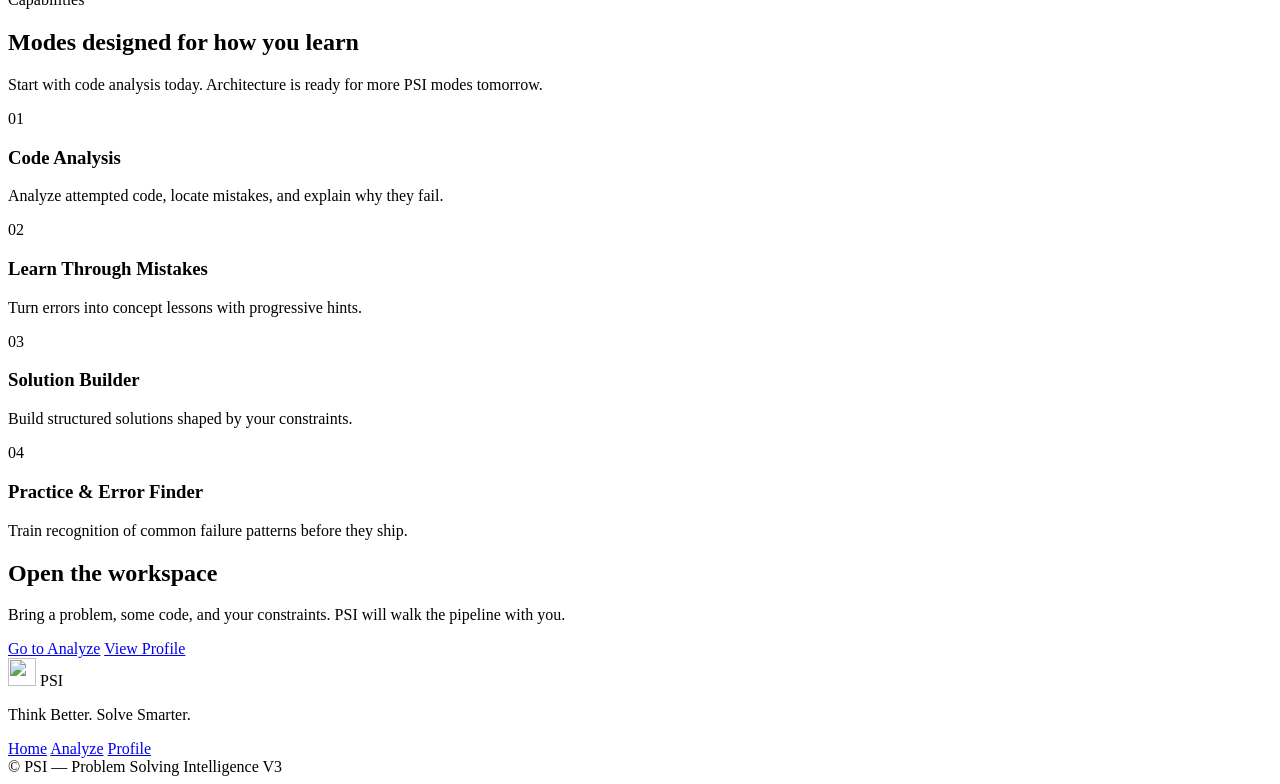
==== commit 02098f88: "Frontend V1.2" ====
--- a/frontend/index.html
+++ b/frontend/index.html
@@ -1,434 +1,301 @@
 <!DOCTYPE html>
 <html lang="en">
-
 <head>
-    <meta charset="UTF-8">
-    <meta name="viewport" content="width=device-width, initial-scale=1.0">
-
-    <title>PSI — Problem Solving Intelligence</title>
-
-    <link rel="stylesheet" href="/static/css/style.css">
-     <!-- <link rel="stylesheet" href="/frontend/css/style.css"> -->
-    <link rel="icon" type="image/png" href="/static/assets/icons/PSI-ICON.png">
+  <meta charset="UTF-8" />
+  <meta name="viewport" content="width=device-width, initial-scale=1.0" />
+  <meta name="description" content="PSI — Problem Solving Intelligence. Think Better. Solve Smarter. An AI-powered platform that helps you understand, break down, and solve problems." />
+  <title>PSI — Think Better. Solve Smarter.</title>
+  <link rel="icon" href="/static/assets/icons/PSI-ICON.png" type="image/png" />
+  <link rel="stylesheet" href="/static/css/style.css" />
+  <link rel="stylesheet" href="/static/css/home.css" />
 </head>
-
-<body>
-
-
-    <!-- ================= NAVBAR ================= -->
-
-    <nav class="navbar">
-
-        <a href="/" class="nav-left">
-            <img src="/static/assets/icons/PSI-LOGO-MAIN.png" alt="PSI Logo" class="logo">
-            <div>
-                <span>Problem Solving Intelligence</span>
-                <p
-                    style="font-size: 12.5px;letter-spacing: 1px; font-weight: normal; line-height: 11px; color: rgb(159, 159, 159);">
-                    Think Better. Solve Smarter.
-                </p>
-            </div>
+<body data-page="home">
+  <div class="page">
+    <header class="navbar" id="navbar">
+      <div class="navbar__inner">
+        <a class="navbar__brand" href="/" aria-label="PSI home">
+          <img class="navbar__logo" src="/static/assets/icons/PSI-ICON.png" alt="" width="32" height="32" />
+          <span class="navbar__wordmark">PSI</span>
         </a>
 
-
-        <div class="nav-right">
-            <ul class="nav-opt">
-                <li>
-
-                    <a href="/" class="nav-links-active nav-links">
-                        Home
-                    </a>
-                </li>
-                <li>
-
-                    <a href="/analyze" class="nav-links">
-                        Analyze
-                    </a>
-                </li>
-                <li>
-
-
-                    <a href="/profile" class="nav-links">
-                        Profile
-                    </a>
-                </li>
-                <li>
-
-
-                    <button class="profile-btn">
-                        👤 My Profile
-                    </button>
-
-                </li>
-            </ul>
-        </div>
-
-    </nav>
-
-
-
-    <!-- ================= HERO SECTION ================= -->
-
-    <main>
-
-        <section class="hero">
-
-            <div class="hero-content">
-
-                <div class="badge">
-                    ✨ AI-Powered Problem Solving
-                </div>
-
-                <h1>
-                    More Than Just Solving.
-                    <BR>Learn How to <SPAN> Think.</SPAN>
-                </h1>
-
-                <p class="hero-description">
-                    Describe your problem and PSI will understand it,
-                    break it down, explore possible approaches,
-                    compare them, and create an actionable plan.
-                </p>
-
-            </div>
-
-
-            <!-- Problem Input Card -->
-
-            <div class="problem-card">
-
-                <div class="problem-header">
-
-                    <div class="problem-title">
-
-                        <div class="problem-icon">
-                            ✎
-                        </div>
-
-                        <div>
-                            <h3>
-                                What problem are you trying to solve?
-                            </h3>
-
-                            <p>
-                                Describe your problem naturally.
-                                No special format required.
-                            </p>
-                        </div>
-
-                    </div>
-
-
-                    <div class="ai-ready">
-                        <span></span>
-                        AI Ready
-                    </div>
-
-                </div>
-
-
-                <!-- <input placeholder="Example: I want to build a student attendance system for my college. I have limited time and only know Python..." class="problem-input"></input> -->
-                <input 
-                type="text" class="promptInput" name="problem-input" id="prompt" placeholder="I want to solve the...">
-
-
-                <!-- Options -->
-
-                <div class="options">
-
-                    <div class="option-box">
-
-                        <div class="option-icon">
-                            🎓
-                        </div>
-
-                        <div>
-                            <small>Skill Level</small>
-                            <strong>Beginner</strong>
-                        </div>
-
-                        <span class="arrow">⌄</span>
-
-                    </div>
-
-
-                    <div class="option-box">
-
-                        <div class="option-icon">
-                            ◷
-                        </div>
-
-                        <div>
-                            <small>Time Constraint</small>
-                            <strong>Not specified</strong>
-                        </div>
-
-                        <span class="arrow">⌄</span>
-
-                    </div>
-
-
-                    <div class="option-box">
-
-                        <div class="option-icon">
-                            💼
-                        </div>
-
-                        <div>
-                            <small>Budget</small>
-                            <strong>Not specified</strong>
-                        </div>
-
-                        <span class="arrow">⌄</span>
-
-                    </div>
-
-                </div>
-
-
-                <!-- Bottom of Card -->
-
-                <div class="problem-footer">
-
-                    <p>
-                        🔒 Your problem stays private and secure.
-                    </p>
-
-                    <a href="/analyze" class="analyze-btn">
-                        ✨ Analyze Problem
-                        <span>→</span>
-                    </a>
-
-                </div>
-
-            </div>
-
-        </section>
-
-
-        <!-- ================= HOW PSI WORKS ================= -->
-
-        <section class="how-it-works">
-
-            <div class="section-heading">
-
-                <p>HOW PSI WORKS</p>
-
-                <h2>
-                    From Problem to <span>Action.</span>
-                </h2>
-
-                <small>
-                    PSI follows a structured problem-solving process
-                    instead of simply giving you a generic answer.
-                </small>
-
-            </div>
-
-
-            <div class="steps">
-
-                <!-- Step 1 -->
-
-                <div class="step-card">
-
-                    <div class="step-icon purple">
-                        🔍
-                    </div>
-
-                    <div>
-                        <h3>1. Understand</h3>
-
-                        <p>
-                            Identify the real problem, goal,
-                            constraints, assumptions and missing information.
-                        </p>
-                    </div>
-
-                </div>
-
-
-                <div class="arrow-line">
-                    →
-                </div>
-
-
-                <!-- Step 2 -->
-
-                <div class="step-card">
-
-                    <div class="step-icon green">
-                        🧩
-                    </div>
-
-                    <div>
-                        <h3>2. Decompose</h3>
-
-                        <p>
-                            Break a complex problem into smaller,
-                            manageable tasks and dependencies.
-                        </p>
-                    </div>
-
-                </div>
-
-
-                <div class="arrow-line">
-                    →
-                </div>
-
-
-                <!-- Step 3 -->
-
-                <div class="step-card">
-
-                    <div class="step-icon yellow">
-                        ⚖
-                    </div>
-
-                    <div>
-                        <h3>3. Evaluate</h3>
-
-                        <p>
-                            Generate multiple approaches and compare
-                            them using meaningful criteria.
-                        </p>
-                    </div>
-
-                </div>
-
-
-                <div class="arrow-line">
-                    →
-                </div>
-
-
-                <!-- Step 4 -->
-
-                <div class="step-card">
-
-                    <div class="step-icon blue">
-                        🎯
-                    </div>
-
-                    <div>
-                        <h3>4. Act</h3>
-
-                        <p>
-                            Select the best approach and turn it into
-                            a practical step-by-step action plan.
-                        </p>
-                    </div>
-
-                </div>
-
-            </div>
-
-        </section>
-
-
-        <!-- ================= CTA ================= -->
-
-        <section class="cta">
-
-            <div class="rocket">
-                🚀
-            </div>
-
-            <div>
-
-                <h2>
-                    Ready to solve smarter?
-                </h2>
-
-                <p>
-                    Your problem is the starting point.
-                    Let PSI help you find the path forward.
-                </p>
-
-            </div>
-
-
-            <a href="/analyze" class="cta-btn">
-                Start Solving Now
-                →
-            </a>
-
-        </section>
-
+        <nav class="navbar__nav" id="primary-nav" aria-label="Primary">
+          <a class="navbar__link" data-nav="home" href="/">Home</a>
+          <a class="navbar__link" data-nav="analyze" href="/analyze">Analyze</a>
+          <a class="navbar__link" data-nav="profile" href="/profile">Profile</a>
+        </nav>
+
+        <div class="navbar__actions">
+          <a class="btn btn--ghost btn--sm" href="/profile">My Profile</a>
+          <a class="btn btn--primary btn--sm" href="/analyze">Analyze</a>
+          <button class="navbar__toggle" type="button" aria-label="Open menu" aria-expanded="false" aria-controls="primary-nav">
+            <span class="navbar__toggle-icon" aria-hidden="true">
+              <span></span><span></span><span></span>
+            </span>
+          </button>
+        </div>
+      </div>
+    </header>
+
+    <main class="page__main">
+      <!-- HERO -->
+      <section class="hero">
+        <div class="container hero__grid">
+          <div class="hero__intro">
+            <p class="hero__eyebrow">
+              <span class="hero__eyebrow-dot" aria-hidden="true"></span>
+              Problem Solving Intelligence
+            </p>
+            <h1 class="hero__title">Think Better. Solve Smarter.</h1>
+            <p class="hero__subtitle">
+              PSI helps you understand the problem, break it down, evaluate approaches,
+              and build a solution — not just paste an answer.
+            </p>
+            <div class="pipeline hero__pipeline" aria-label="PSI workflow">
+              <span class="pipeline__step is-active"><span class="pipeline__dot"></span>Problem</span>
+              <span class="pipeline__arrow" aria-hidden="true">→</span>
+              <span class="pipeline__step"><span class="pipeline__dot"></span>Thinking</span>
+              <span class="pipeline__arrow" aria-hidden="true">→</span>
+              <span class="pipeline__step"><span class="pipeline__dot"></span>Solution</span>
+            </div>
+          </div>
+
+          <form class="problem-workspace" id="hero-problem-form" novalidate>
+            <div class="problem-workspace__header">
+              <span class="problem-workspace__label">Start a reasoning workflow</span>
+              <span class="badge badge--primary">Live input</span>
+            </div>
+
+            <div class="problem-workspace__body">
+              <div class="field">
+                <label class="field__label" for="hero-problem">Describe your problem</label>
+                <textarea
+                  id="hero-problem"
+                  class="textarea textarea--auto problem-workspace__textarea"
+                  name="prompt"
+                  rows="5"
+                  maxlength="4000"
+                  placeholder="e.g. My Python function should return the max of two numbers, but the tests keep failing…"
+                  required
+                  aria-describedby="hero-char-count hero-hint"
+                ></textarea>
+                <div class="flex justify-between items-center mt-2">
+                  <p class="field__hint" id="hero-hint">Ctrl/⌘ + Enter to analyze</p>
+                  <span class="char-count" id="hero-char-count">0 / 4000</span>
+                </div>
+              </div>
+
+              <div class="problem-workspace__constraints">
+                <div class="field">
+                  <span class="field__label" id="hero-skill-label">Skill level</span>
+                  <div class="segmented" id="hero-skill" data-name="skill" role="group" aria-labelledby="hero-skill-label">
+                    <button type="button" class="segmented__btn" data-value="beginner" aria-pressed="false">Beginner</button>
+                    <button type="button" class="segmented__btn is-active" data-value="intermediate" aria-pressed="true">Intermediate</button>
+                    <button type="button" class="segmented__btn" data-value="advanced" aria-pressed="false">Advanced</button>
+                  </div>
+                </div>
+
+                <div class="field">
+                  <span class="field__label" id="hero-time-label">Time constraint</span>
+                  <div class="segmented" id="hero-time" data-name="time" role="group" aria-labelledby="hero-time-label">
+                    <button type="button" class="segmented__btn is-active" data-value="flexible" aria-pressed="true">Flexible</button>
+                    <button type="button" class="segmented__btn" data-value="limited" aria-pressed="false">Limited</button>
+                    <button type="button" class="segmented__btn" data-value="urgent" aria-pressed="false">Urgent</button>
+                  </div>
+                </div>
+
+                <div class="field">
+                  <span class="field__label" id="hero-budget-label">Budget</span>
+                  <div class="segmented" id="hero-budget" data-name="budget" role="group" aria-labelledby="hero-budget-label">
+                    <button type="button" class="segmented__btn is-active" data-value="none" aria-pressed="true">None</button>
+                    <button type="button" class="segmented__btn" data-value="low" aria-pressed="false">Low</button>
+                    <button type="button" class="segmented__btn" data-value="medium" aria-pressed="false">Medium</button>
+                    <button type="button" class="segmented__btn" data-value="high" aria-pressed="false">High</button>
+                  </div>
+                </div>
+              </div>
+
+              <div class="problem-workspace__footer">
+                <div class="problem-workspace__meta">
+                  <span class="text-xs text-muted text-mono">Problem → Thinking → Solution</span>
+                </div>
+                <button type="submit" class="btn btn--primary btn--lg" id="hero-analyze-btn">
+                  Analyze Problem
+                </button>
+              </div>
+            </div>
+          </form>
+        </div>
+      </section>
+
+      <!-- HOW PSI WORKS -->
+      <section class="section section--alt" id="how">
+        <div class="container">
+          <header class="section__header">
+            <p class="section__eyebrow">How PSI works</p>
+            <h2 class="section__title">A structured path through every problem</h2>
+            <p class="section__desc">
+              PSI turns messy questions into a clear pipeline — so you learn the reasoning,
+              not just the final answer.
+            </p>
+          </header>
+
+          <div class="how-pipeline">
+            <article class="how-step">
+              <div class="how-step__num">01</div>
+              <div class="how-step__content">
+                <h3 class="how-step__title">Understand</h3>
+                <p class="how-step__text">PSI identifies what the problem actually asks — intent, domain, and success criteria.</p>
+              </div>
+            </article>
+            <article class="how-step">
+              <div class="how-step__num">02</div>
+              <div class="how-step__content">
+                <h3 class="how-step__title">Decompose</h3>
+                <p class="how-step__text">The problem is broken into manageable components you can reason about one at a time.</p>
+              </div>
+            </article>
+            <article class="how-step">
+              <div class="how-step__num">03</div>
+              <div class="how-step__content">
+                <h3 class="how-step__title">Evaluate</h3>
+                <p class="how-step__text">Possible approaches are weighed against your constraints, skill level, and goals.</p>
+              </div>
+            </article>
+            <article class="how-step">
+              <div class="how-step__num">04</div>
+              <div class="how-step__content">
+                <h3 class="how-step__title">Act</h3>
+                <p class="how-step__text">You get a practical recommendation, hints, and next steps — ready to execute.</p>
+              </div>
+            </article>
+          </div>
+        </div>
+      </section>
+
+      <!-- NOT A CHATBOT -->
+      <section class="section">
+        <div class="container">
+          <header class="section__header">
+            <p class="section__eyebrow">Why PSI is different</p>
+            <h2 class="section__title">Built for thinking — not chatting</h2>
+            <p class="section__desc">
+              Generic assistants optimize for an answer. PSI optimizes for understanding.
+            </p>
+          </header>
+
+          <div class="diff-grid">
+            <div class="diff-card diff-card--muted">
+              <p class="diff-card__label">Typical AI chatbot</p>
+              <h3 class="diff-card__title">Answer first</h3>
+              <ul class="diff-card__list">
+                <li>Drops a finished solution quickly</li>
+                <li>Weak on constraints and tradeoffs</li>
+                <li>Easy to copy without learning</li>
+                <li>Feels like a message thread</li>
+              </ul>
+            </div>
+            <div class="diff-card diff-card--psi">
+              <p class="diff-card__label">PSI</p>
+              <h3 class="diff-card__title">Problem → Thinking → Solution</h3>
+              <ul class="diff-card__list">
+                <li>Surfaces understanding before code</li>
+                <li>Respects skill, time, and budget</li>
+                <li>Teaches from mistakes and concepts</li>
+                <li>Feels like a reasoning workspace</li>
+              </ul>
+            </div>
+          </div>
+        </div>
+      </section>
+
+      <!-- CAPABILITIES -->
+      <section class="section section--alt">
+        <div class="container">
+          <header class="section__header">
+            <p class="section__eyebrow">Capabilities</p>
+            <h2 class="section__title">Modes designed for how you learn</h2>
+            <p class="section__desc">
+              Start with code analysis today. Architecture is ready for more PSI modes tomorrow.
+            </p>
+          </header>
+
+          <div class="cap-grid">
+            <article class="cap-item">
+              <span class="cap-item__index">01</span>
+              <div>
+                <h3 class="cap-item__title">Code Analysis</h3>
+                <p class="cap-item__text">Analyze attempted code, locate mistakes, and explain why they fail.</p>
+              </div>
+            </article>
+            <article class="cap-item">
+              <span class="cap-item__index">02</span>
+              <div>
+                <h3 class="cap-item__title">Learn Through Mistakes</h3>
+                <p class="cap-item__text">Turn errors into concept lessons with progressive hints.</p>
+              </div>
+            </article>
+            <article class="cap-item">
+              <span class="cap-item__index">03</span>
+              <div>
+                <h3 class="cap-item__title">Solution Builder</h3>
+                <p class="cap-item__text">Build structured solutions shaped by your constraints.</p>
+              </div>
+            </article>
+            <article class="cap-item">
+              <span class="cap-item__index">04</span>
+              <div>
+                <h3 class="cap-item__title">Practice & Error Finder</h3>
+                <p class="cap-item__text">Train recognition of common failure patterns before they ship.</p>
+              </div>
+            </article>
+          </div>
+        </div>
+      </section>
+
+      <!-- CTA -->
+      <section class="cta-band">
+        <div class="container">
+          <div class="cta-band__inner">
+            <div class="accent-line" aria-hidden="true"></div>
+            <h2 class="cta-band__title">Open the workspace</h2>
+            <p class="cta-band__text">
+              Bring a problem, some code, and your constraints. PSI will walk the pipeline with you.
+            </p>
+            <div class="cta-band__actions">
+              <a class="btn btn--primary btn--lg" href="/analyze">Go to Analyze</a>
+              <a class="btn btn--outline btn--lg" href="/profile">View Profile</a>
+            </div>
+          </div>
+        </div>
+      </section>
     </main>
 
-
-    <!-- ================= FOOTER ================= -->
-
-    <footer>
-
-        <div class="footer-brand">
-
-            <div class="footer-logo">
-                PSI
-            </div>
-
-            <div>
-                <h3>Problem Solving Intelligence</h3>
-
-                <p>
-                    AI-powered platform to improve your
-                    problem-solving skills.
-                </p>
-            </div>
-
-        </div>
-
-        <div class="footer-links">
-
-            <div>
-                <h4>Quick Links</h4>
-
-                <a href="/">🏠Home</a>
-                <a href="/analyze">🔍Analyze</a>
-                <a href="/profile">👤Profile</a>
-            </div>
-
-
-            <div>
-                <h4>Resources</h4>
-
-                <a href="#">⚙️How It Works</a>
-                <a href="#">🧩Practice Problems</a>
-                <a href="#">📚Guides</a>
-                <a href="#">❓FAQ</a>
-            </div>
-
-
-            <div>
-                <h4>Connect</h4>
-
-                <div class="social-icons">
-                    <span>Git</span>
-                    <span>𝕏</span>
-                    <span>in</span>
-                    <span>✉</span>
-                </div>
-            </div>
-
-        </div>
-
-
-        <div class="copyright">
-
-            © 2026 Problem Solving Intelligence (PSI)
-            • Tech Eximius 2026
-
-        </div>
-
+    <footer class="footer">
+      <div class="footer__inner">
+        <div class="footer__brand">
+          <div class="footer__logo-row">
+            <img class="footer__logo" src="/static/assets/icons/PSI-ICON.png" alt="" width="28" height="28" />
+            <span class="footer__name">PSI</span>
+          </div>
+          <p class="footer__tagline">Think Better. Solve Smarter.</p>
+        </div>
+        <nav class="footer__nav" aria-label="Footer">
+          <a class="footer__link" href="/">Home</a>
+          <a class="footer__link" href="/analyze">Analyze</a>
+          <a class="footer__link" href="/profile">Profile</a>
+        </nav>
+        <div class="footer__bottom">
+          <span>© <span data-year></span> PSI — Problem Solving Intelligence</span>
+          <span class="text-mono">V3</span>
+        </div>
+      </div>
     </footer>
-
-
-    <!-- JavaScript -->
-
-    <script src="/static/js/main.js"></script>
-
+  </div>
+
+  <script src="/static/js/config.js"></script>
+  <script src="/static/js/api.js"></script>
+  <script src="/static/js/ui.js"></script>
+  <script src="/static/js/main.js"></script>
+  <script src="/static/js/home.js"></script>
 </body>
-
-</html>+</html>
